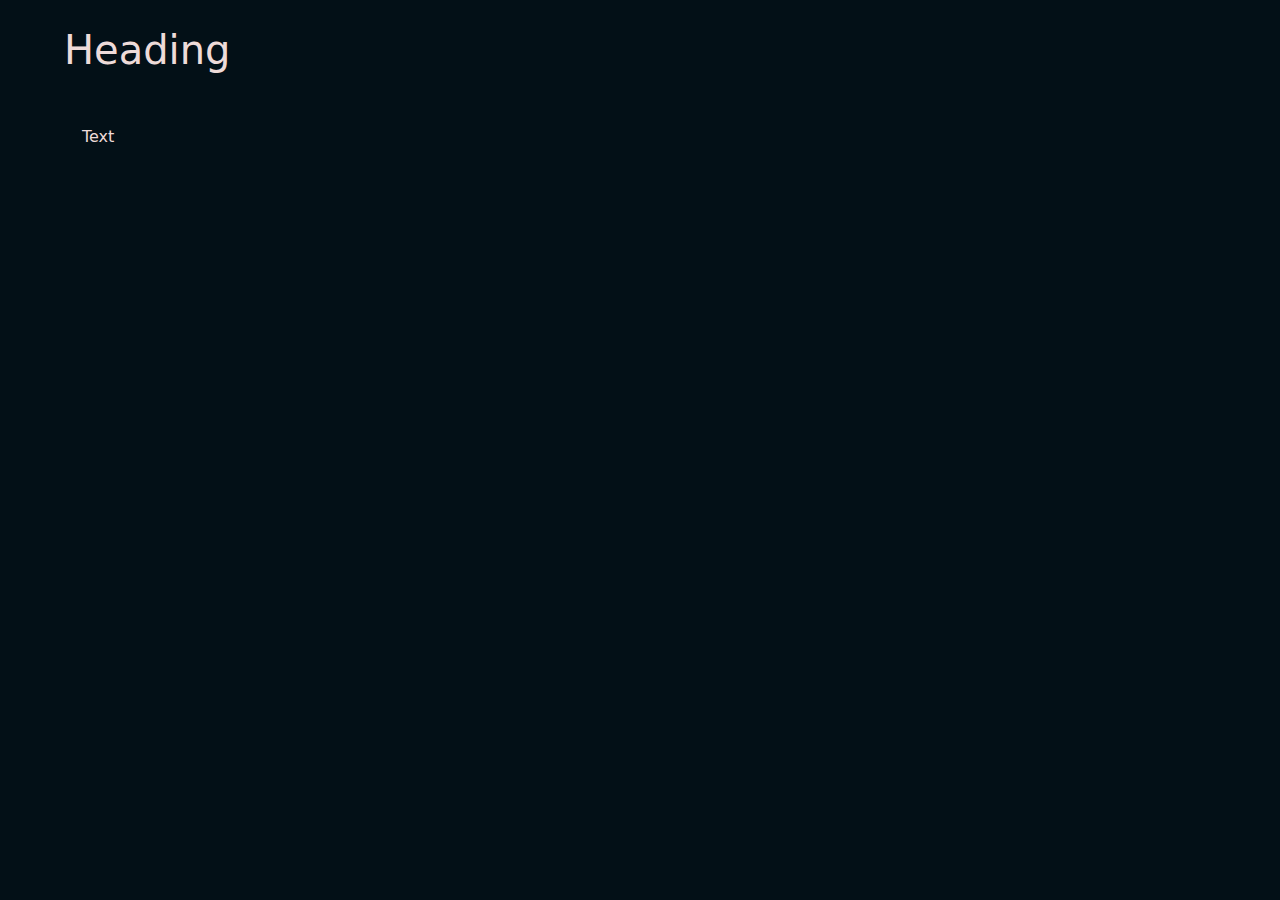
==== publications.html @ 5bea115d "update index.html, add subpages" ====
<!doctype html>
<html>
  <head>
    <link href="https://cdn.jsdelivr.net/npm/bootstrap@5.1.3/dist/css/bootstrap.min.css" rel="stylesheet">
    <link rel="stylesheet" href="style.css">
    <title>Sophie Schneider</title>
  </head>
  <body>
    <h1>Heading</h1>
    <div id="description" class="container">
    <p>Text</p>
    </div>
  </body>
</html>
---- style.css ----
/*basic settings*/
body {
    background-color: #031017;
    color: #eedbd9;
}

/*divs*/
.container{
    border-radius: 15px;
    margin-top: 4%;
}

.col{
    background-color: #f4887c;
    border-radius: 15px;
    margin: 1%;
    text-align: center;
}

.div-append::after{
    content: "✚";
}

.div-link::after{
    content: "⭧";
}

/*text*/

h1 {
    width: 90%;
    margin-left: 5%;
    margin-right: 5%;
    margin-top: 2%;
}

/*links*/
a::after {
    content: "⭧";
}

a {
    text-decoration: none;
    color: #f4887c;
}

a:hover {
    color: #eedbd9;
}

.row a{
    color: #eedbd9;
}

.row a::after{
    content: "";
}

.row a:hover {
    background-color: #eedbd9;
    color: #f4887c;
}

/*images*/
#img_profile{
    height: 100px;
    width: 100px;
    border-radius: 50%;
    border-style: solid;
    border-width: 5%;
    border-color: #eedbd9;
    margin-right: 2%;
    float: left;
}
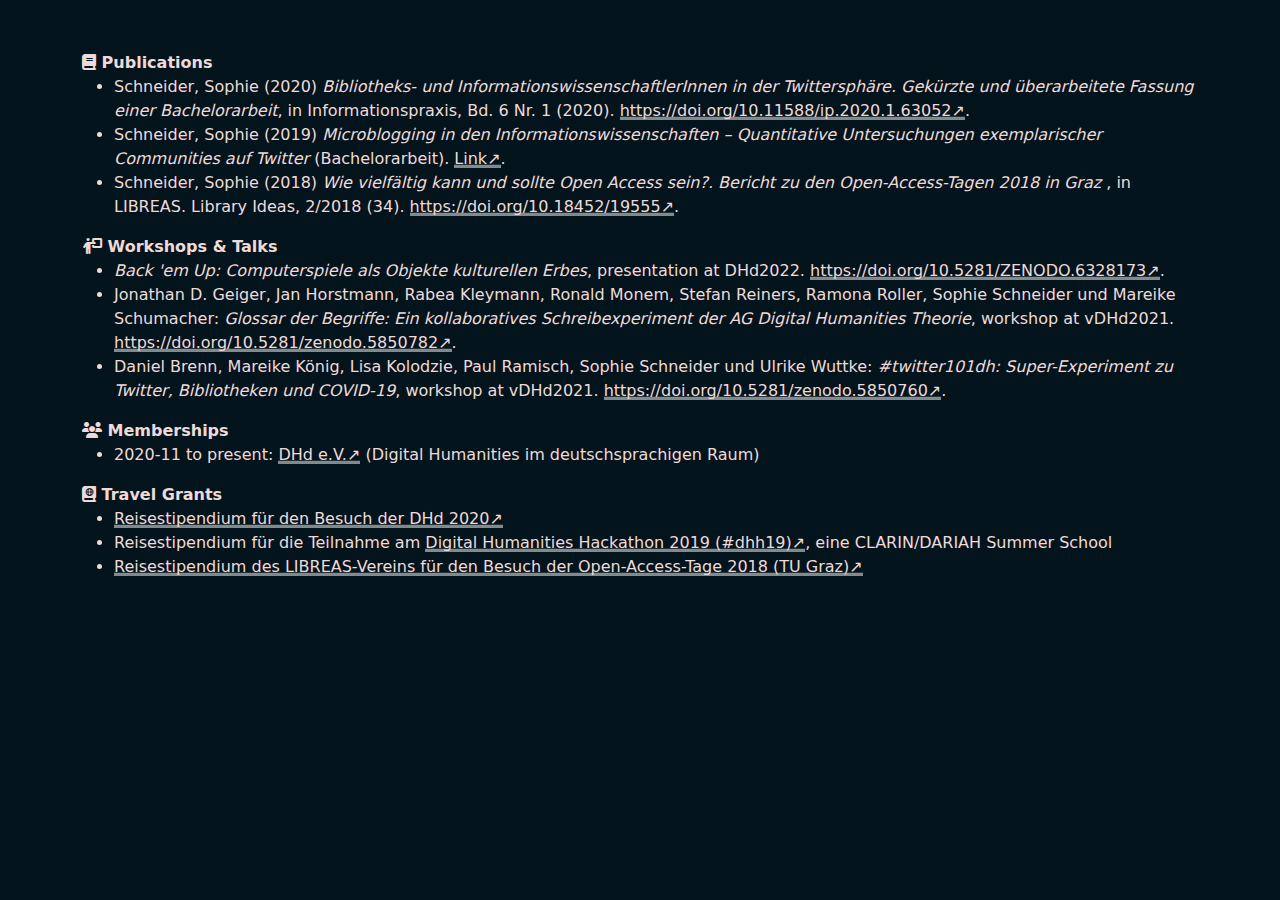
==== commit b5ca98a6: "add more infos to publication section" ====
--- a/publications.html
+++ b/publications.html
@@ -2,13 +2,34 @@
 <html>
   <head>
     <link href="https://cdn.jsdelivr.net/npm/bootstrap@5.1.3/dist/css/bootstrap.min.css" rel="stylesheet">
+    <link href="https://cdnjs.cloudflare.com/ajax/libs/font-awesome/6.1.1/css/all.min.css" rel="stylesheet">
     <link rel="stylesheet" href="style.css">
     <title>Sophie Schneider</title>
   </head>
   <body>
-    <h1>Heading</h1>
-    <div id="description" class="container">
-    <p>Text</p>
+    <div class='container'>
+    <strong><i class='fa-solid fa-book'></i> Publications</strong>
+    <ul>
+      <li>Schneider, Sophie (2020) <em>Bibliotheks- und InformationswissenschaftlerInnen in der Twittersphäre. Gekürzte und überarbeitete Fassung einer Bachelorarbeit</em>, in Informationspraxis, Bd. 6 Nr. 1 (2020). <a href='https://doi.org/10.11588/ip.2020.1.63052' target='_blank'>https://doi.org/10.11588/ip.2020.1.63052</a>. </li>
+      <li>Schneider, Sophie (2019) <em>Microblogging in den Informationswissenschaften – Quantitative Untersuchungen exemplarischer Communities auf Twitter</em> (Bachelorarbeit). <a href='https://opus4.kobv.de/opus4-fhpotsdam/frontdoor/index/index/docId/2340' target='_blank'>Link</a>. </li>
+      <li>Schneider, Sophie (2018) <em>Wie vielfältig kann und sollte Open Access sein?. Bericht zu den Open-Access-Tagen 2018 in Graz</em> , in LIBREAS. Library Ideas, 2/2018 (34). <a href='https://doi.org/10.18452/19555' target='_blank'>https://doi.org/10.18452/19555</a>.</li>
+    </ul>
+    <strong><i class='fa-solid fa-person-chalkboard'></i> Workshops & Talks</strong>
+    <ul>
+      <li><em>Back 'em Up: Computerspiele als Objekte kulturellen Erbes</em>, presentation at DHd2022. <a href='https://doi.org/10.5281/ZENODO.6328173' target='_blank'>https://doi.org/10.5281/ZENODO.6328173</a>.</li>
+      <li>Jonathan D. Geiger, Jan Horstmann, Rabea Kleymann, Ronald Monem, Stefan Reiners, Ramona Roller, Sophie Schneider und Mareike Schumacher: <em>Glossar der Begriffe: Ein kollaboratives Schreibexperiment der AG Digital Humanities Theorie</em>, workshop at vDHd2021. <a href='https://doi.org/10.5281/zenodo.5850782' target='_blank'>https://doi.org/10.5281/zenodo.5850782</a>.</li>
+      <li>Daniel Brenn, Mareike König, Lisa Kolodzie, Paul Ramisch, Sophie Schneider und Ulrike Wuttke: <em>#twitter101dh: Super-Experiment zu Twitter, Bibliotheken und COVID-19</em>, workshop at vDHd2021. <a href='https://doi.org/10.5281/zenodo.5850760' target='_blank'>https://doi.org/10.5281/zenodo.5850760</a>.</li>
+    </ul>
+    <strong><i class='fa-solid fa-users'></i> Memberships</strong>
+    <ul>
+      <li>2020-11 to present: <a href='https://dig-hum.de/' target='_blank'>DHd e.V.</a> (Digital Humanities im deutschsprachigen Raum)</li>
+    </ul>
+    <strong><i class='fa-solid fa-book-atlas'></i> Travel Grants</strong>
+    <ul>
+      <li><a href='https://dhd-blog.org/?p=13081' target='_blank'>Reisestipendium für den Besuch der DHd 2020</a></li>
+      <li>Reisestipendium für die Teilnahme am <a href='https://www.helsinki.fi/en/helsinki-centre-for-digital-humanities/helsinki-digital-humanities-hackathon' target='_blank'>Digital Humanities Hackathon 2019 (#dhh19)</a>, eine CLARIN/DARIAH Summer School</li>
+      <li><a href='https://libreas.wordpress.com/2018/06/08/libreas-reisestipendium/' target='_blank'>Reisestipendium des LIBREAS-Vereins für den Besuch der Open-Access-Tage 2018 (TU Graz)</a></li>
+    </ul>
     </div>
   </body>
 </html>
--- a/style.css
+++ b/style.css
@@ -1,6 +1,6 @@
 /*basic settings*/
 body {
-    background-color: #031017;
+    background-color: #04141d;
     color: #eedbd9;
 }
 
@@ -11,54 +11,31 @@
 }
 
 .col{
-    background-color: #f4887c;
+    background-color:#eedbd9;
     border-radius: 15px;
     margin: 1%;
     text-align: center;
 }
 
-.div-append::after{
-    content: "✚";
-}
-
-.div-link::after{
-    content: "⭧";
-}
-
 /*text*/
 
 h1 {
-    width: 90%;
-    margin-left: 5%;
-    margin-right: 5%;
-    margin-top: 2%;
+    margin-bottom: 5%;
 }
 
 /*links*/
 a::after {
-    content: "⭧";
+    content: "\2197";
 }
 
 a {
     text-decoration: none;
-    color: #f4887c;
+    color: #eedbd9;
+    box-shadow: inset 0 -.2rem 0 0 rgba(255, 255, 255, 0.5)
 }
 
 a:hover {
-    color: #eedbd9;
-}
-
-.row a{
-    color: #eedbd9;
-}
-
-.row a::after{
-    content: "";
-}
-
-.row a:hover {
-    background-color: #eedbd9;
-    color: #f4887c;
+    color: white;
 }
 
 /*images*/
@@ -72,3 +49,38 @@
     margin-right: 2%;
     float: left;
 }
+
+/*buttons*/
+
+.btn-light {
+    background-color:#eedbd9;
+    color:#04141d;
+    margin: 1%;
+    text-align: left;
+}
+
+.not-active::before{
+    font-family: "Font Awesome 5 Free"; 
+    font-weight: 900; 
+    content: "\f055";
+}
+
+.btn-clicked::before{
+    font-family: "Font Awesome 5 Free"; 
+    font-weight: 900; 
+    content: "\f057";
+}
+
+.btn-light a {
+    color:#04141d;
+}
+
+.btn-light a:hover {
+    background-color:white;
+    color:#eedbd9;
+}
+
+
+.social-buttons a::after {
+    content: "";
+}